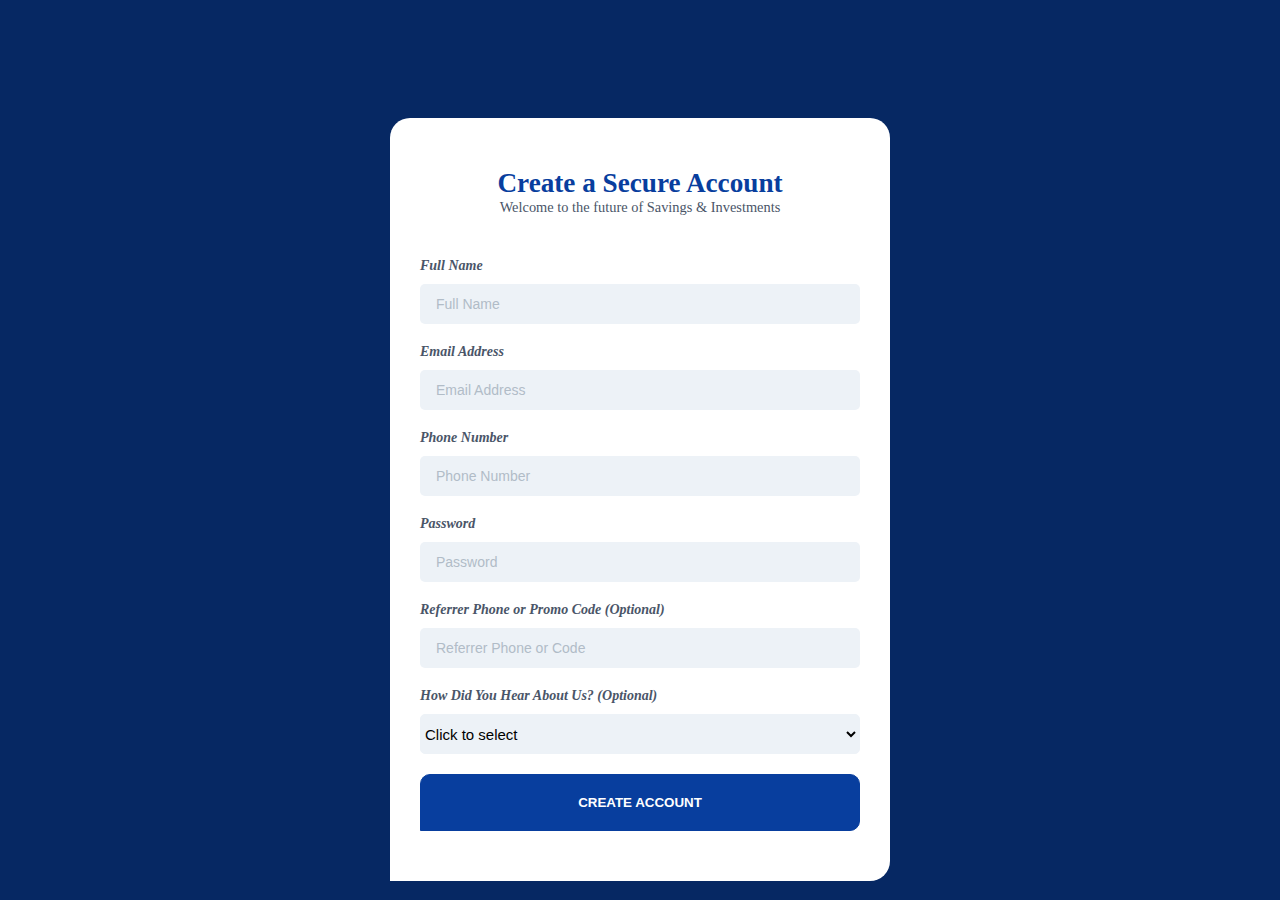
==== create.html @ dbc9cb8a "update" ====
<!DOCTYPE html>
<html lang="en">
<head>
    <meta charset="UTF-8">
    <meta http-equiv="X-UA-Compatible" content="IE=edge">
    <meta name="viewport" content="width=device-width, initial-scale=1.0">
    <link rel="stylesheet" href="./create.css">
    <title>piggyvest/create</title>
</head>
<body>
    <section>
    
    
     <div class="login-container">
       <div class="logo">
        <img src="./img/piggyvest-logo.0b78a8fa.svg" alt="">
       </div>

       <div class="login-body">
        <div class="login-heading">
        <h1>Create a Secure Account</h1>
        <p>Welcome to the future of Savings & Investments</p>
    </div>

    <form>

        <label for="Fname">Full Name</label>
        <br>
        <input type="text" id="Fname" placeholder="Full Name">
        <br>
        <br>

        <label for="Email">Email Address</label>
        <br>
        <input type="email" id="Email" placeholder="Email Address">
        <br>
        <br>

        <label for="Pname">Phone Number</label>
        <br>
        <input type="text" id="Pname" placeholder="Phone Number">
        <br>
        <br>

        <label for="pass">Password</label>
        <br>
        <input type="password" id="pass" placeholder="Password">
        <br>
        <br>

        <label for="ref">Referrer Phone or Promo Code (Optional)</label>
        <br>
        <input type="password" id="ref" placeholder="Referrer Phone or Code">
        <br>
        <br>

        <label for="socials">How Did You Hear About Us? (Optional)</label>
        <br>
        <select name="socials" id="socials">
            <option value="click to select">Click to select</option>
            <option value="facebook">Facebook</option>
            <option value="twitter">Twitter</option>
            <option value="instagram">instagram</option>
            <option value="Friend/Family/Coworker Referral">Friend/Family/Coworker Referral</option>
            <option value="Google search">Google search</option>
            <option value="Google playstore">Google playstore</option>
            <option value="Online Blog">Online Blog</option>
            <option value="Local Newspaper">Local Newspaper</option>
            <option value="At an event">At an event</option>
            <option value="Other">Other</option>
        </select>
    </form>
        <button>CREATE ACCOUNT</button>
       </div>
       
       <a href="login.html">Already have an account? Log in</a>
    </div>
    
    </section>
</body>
</html>
---- create.css ----
*{
    padding: 0;
    margin: 0;
    box-sizing: border-box;
    
}
body{
    background-color: #062863;
    /* position: fixed; */
    /* overflow-y: scroll; */

  
}

section{
 

    background-image: url(./img/circle.png), url(./img/top-left.png), url(./img/bottom-left.png), url(./img/bottom-right.png);
    background-position: left -1% top -15%, right -7.5% top -1%, left -5% bottom -10%, right -5% bottom -5%;
    background-repeat: no-repeat, no-repeat, no-repeat, no-repeat;
    background-size: 15%, 15%, 15%, 15%;

}

.login-container{
    overflow: auto;
    height: 100vh;
    padding: 0px 20px;
   
}

.logo{
    text-align: center;
    padding: 50px 0;
}
.login-body{
    background-color: #fff;
    max-width: 500px;
    margin:  0px auto;
    padding: 50px 30px;
    border-radius: 20px 20px 20px 0;
}
.login-heading h1{
    color: #083e9e;
    font-size: 1.7rem;
    text-align: center;
    font-size: 700;
}
.login-heading p{
    color: #4a5568;
    font-size: .90rem;
    text-align: center;
}
form{
    padding-top: 40px;
}
input{
    width: 100%;
    height: 40px;
    border: none;
    background-color: #edf2f7;
    outline: 0;
    border-radius: 5px;
    margin-top: 10px;
}
select{
    width: 100%;
    height: 40px;
    background-color: #edf2f7;
    outline: 0;
    border: 1px solid #edf2f7;
    font-size: 15px;
    border-radius: 5px;
    margin-top: 10px;
}
option{
    background-color: #edf2f7;
}
input::placeholder{
    font-size: 14px;
    color: #b1bcc7;
    padding-left: 1rem;
}
label{
    font-size: 14px;
    color: #4a5568;
    font-weight: bold;
    font-style: italic;
    padding: 30px 0;
}
button{
    /* text-align: center; */
    /* display: flex; */
    width: 100%;
    text-align: center ;
    background-color: #083e9e;
    border: 1px solid #083e9e;
    padding: 20px 60px;
    margin-top: 20px;
    border-radius: 10px 10px 10px 0;
    color: white;
    font-weight: 700;
}
button:hover{
    background-color: #062863;
    cursor: pointer;
}
a{
    text-align: center;
    color: #fff;
    padding: 50px 0;
    text-decoration: none;
    display: flex;
    justify-content: center;
}
a:hover{
    color: gray;
    cursor: pointer;
    transition: .2s ease;
}
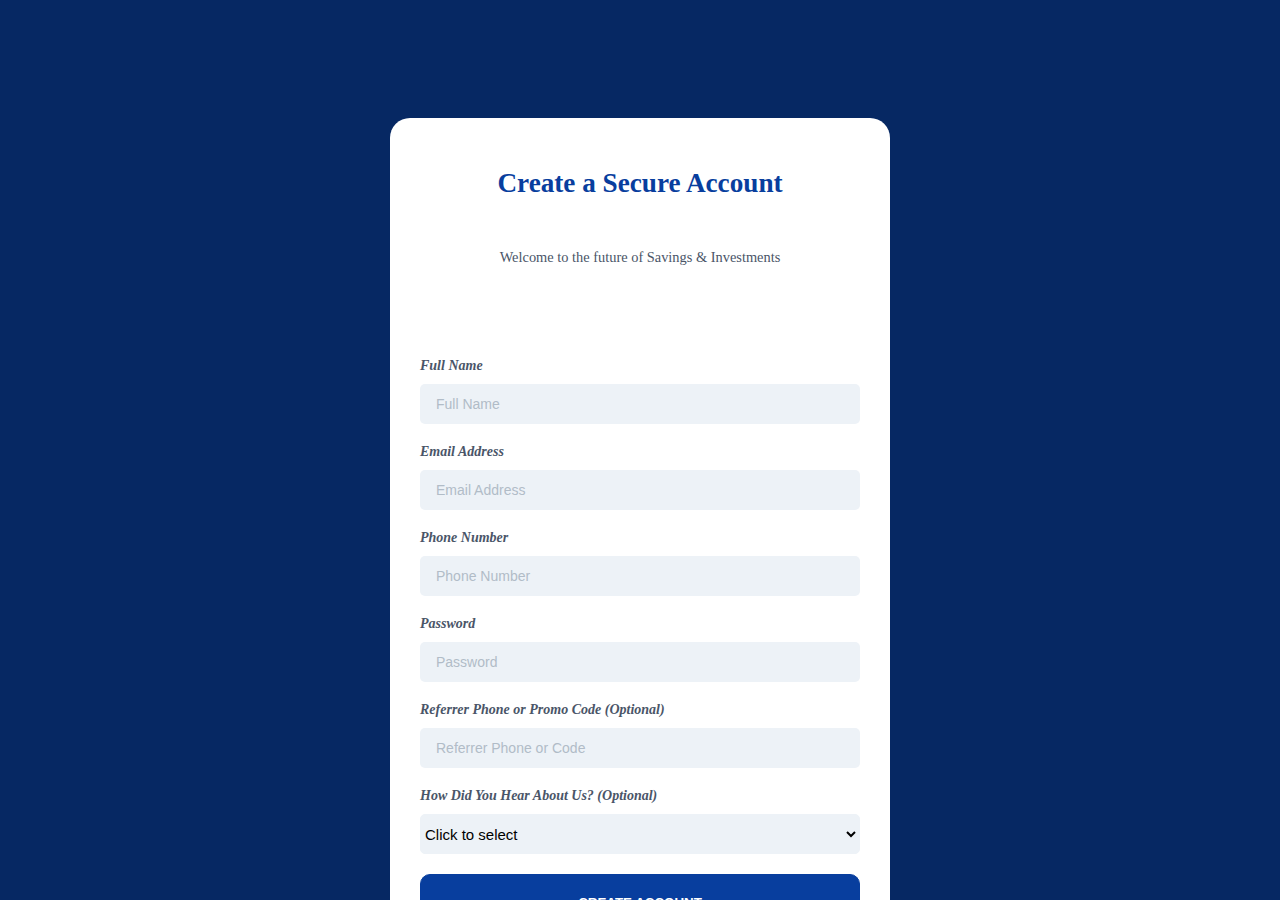
==== commit 94d8a99e: "update" ====
--- a/create.html
+++ b/create.html
@@ -70,10 +70,10 @@
             <option value="Other">Other</option>
         </select>
     </form>
-        <button>CREATE ACCOUNT</button>
+        <button type="submit">CREATE ACCOUNT</button>
        </div>
-       
-       <a href="login.html">Already have an account? Log in</a>
+
+       <p>Already have an account?<a href="login.html">Log in</a></p>
     </div>
     
     </section>
--- a/create.css
+++ b/create.css
@@ -105,7 +105,7 @@
     background-color: #062863;
     cursor: pointer;
 }
-a{
+p{
     text-align: center;
     color: #fff;
     padding: 50px 0;
@@ -113,6 +113,11 @@
     display: flex;
     justify-content: center;
 }
+a{
+    /* text-decoration: none; */
+    color: #fff;
+    padding-left: 5px;
+}
 a:hover{
     color: gray;
     cursor: pointer;
